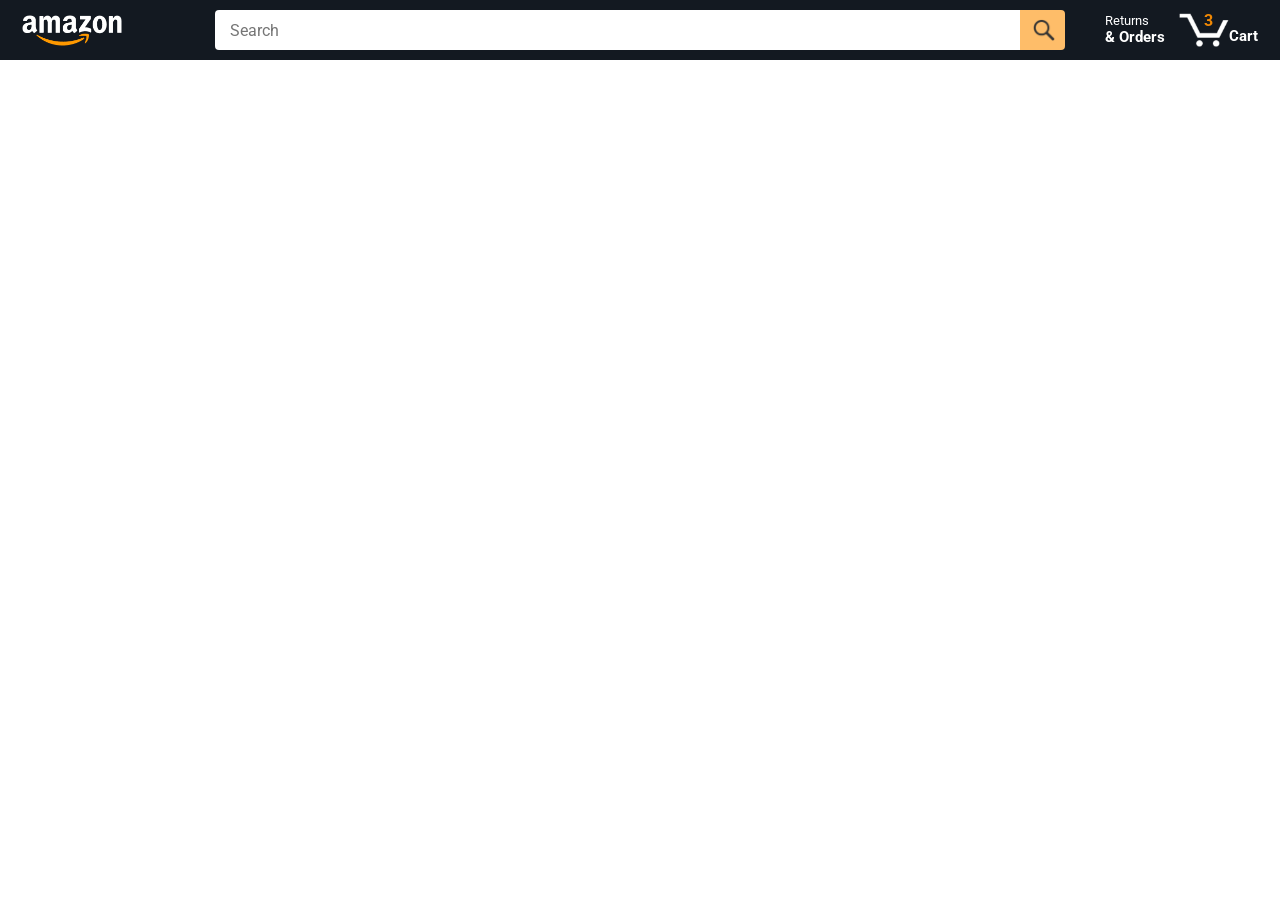
==== amazon.html @ 8fdd25a7 "feat: restructure HTML for improved readability and maintainability" ====
<!DOCTYPE html>
<html>

<head>
  <title>Amazon Project</title>

  <!-- This code is needed for responsive design to work.
      (Responsive design = make the website look good on
      smaller screen sizes like a phone or a tablet). -->
  <meta name="viewport" content="width=device-width, initial-scale=1">

  <!-- Load a font called Roboto from Google Fonts. -->
  <link rel="preconnect" href="https://fonts.googleapis.com">
  <link rel="preconnect" href="https://fonts.gstatic.com" crossorigin>
  <link href="https://fonts.googleapis.com/css2?family=Roboto:wght@400;500;700&display=swap" rel="stylesheet">

  <!-- Here are the CSS files for this page. -->
  <link rel="stylesheet" href="styles/shared/general.css">
  <link rel="stylesheet" href="styles/shared/amazon-header.css">
  <link rel="stylesheet" href="styles/pages/amazon.css">
</head>

<body>
  <div class="amazon-header">
    <div class="amazon-header-left-section">
      <a href="amazon.html" class="header-link">
        <img class="amazon-logo" src="images/amazon-logo-white.png">
        <img class="amazon-mobile-logo" src="images/amazon-mobile-logo-white.png">
      </a>
    </div>

    <div class="amazon-header-middle-section">
      <input class="search-bar" type="text" placeholder="Search">

      <button class="search-button">
        <img class="search-icon" src="images/icons/search-icon.png">
      </button>
    </div>

    <div class="amazon-header-right-section">
      <a class="orders-link header-link" href="orders.html">
        <span class="returns-text">Returns</span>
        <span class="orders-text">& Orders</span>
      </a>

      <a class="cart-link header-link" href="checkout.html">
        <img class="cart-icon" src="images/icons/cart-icon.png">
        <div class="cart-quantity">3</div>
        <div class="cart-text">Cart</div>
      </a>
    </div>
  </div>

  <div class="main">
    <div class="products-grid js-products-grid">
    </div>
  </div>
  <script src="data/cart.js"></script>
  <script src="data/products.js"></script>
  <script src="scripts.js/amazon.js"></script>
</body>

</html>
---- styles/shared/general.css ----
body {
  font-family: Roboto, Arial;
  color: rgb(33, 33, 33);
  /* The <body> element has a default margin of 8px
     on all sides. This removes the default margins. */
  margin: 0;
}

/* <p> elements have a default margin on the top
   and bottom. This removes the default margins. */
p {
  margin: 0;
}

button {
  cursor: pointer;
}

select {
  cursor: pointer;
}

input, select, button {
  font-family: Roboto, Arial;
}

.button-primary {
  color: rgb(33, 33, 33);
  background-color: rgb(255, 216, 20);
  border: 1px solid rgb(252, 210, 0);
  border-radius: 8px;
  cursor: pointer;
  box-shadow: 0 2px 5px rgba(213, 217, 217, 0.5);
}

.button-primary:hover {
  background-color: rgb(247, 202, 0);
  border: 1px solid rgb(242, 194, 0);
}

.button-primary:active {
  background: rgb(255, 216, 20);
  border-color: rgb(252, 210, 0);
  box-shadow: none;
}

.button-secondary {
  color: rgb(33, 33, 33);
  background: white;
  border: 1px solid rgb(213, 217, 217);
  border-radius: 8px;
  cursor: pointer;
  box-shadow: 0 2px 5px rgba(213, 217, 217, 0.5);
}

.button-secondary:hover {
  background-color: rgb(247, 250, 250);
}

.button-secondary:active {
  background-color: rgb(237, 253, 255);
  box-shadow: none;
}

/* These styles will limit text to 2 lines. Anything
   beyond 2 lines will be replaced with "..."
   You can find this code by using an A.I. tool or by
   searching in Google.
   https://css-tricks.com/almanac/properties/l/line-clamp/ */
.limit-text-to-2-lines {
  display: -webkit-box;
  -webkit-line-clamp: 2;
  -webkit-box-orient: vertical;
  overflow: hidden;
}

.link-primary {
  color: rgb(1, 124, 182);
  cursor: pointer;
}

.link-primary:hover {
  color: rgb(196, 80, 0);
}

/* Styles for dropdown selectors. */
select {
  color: rgb(33, 33, 33);
  background-color: rgb(240, 240, 240);
  border: 1px solid rgb(213, 217, 217);
  border-radius: 8px;
  padding: 3px 5px;
  font-size: 15px;
  cursor: pointer;
  box-shadow: 0 2px 5px rgba(213, 217, 217, 0.5);
}

select:focus,
input:focus {
  outline: 2px solid rgb(255, 153, 0);
}
---- styles/shared/amazon-header.css ----
.amazon-header {
  background-color: rgb(19, 25, 33);
  color: white;
  padding-left: 15px;
  padding-right: 15px;

  display: flex;
  align-items: center;
  justify-content: space-between;

  position: fixed;
  top: 0;
  left: 0;
  right: 0;
  height: 60px;
}

.amazon-header-left-section {
  width: 180px;
}

@media (max-width: 800px) {
  .amazon-header-left-section {
    width: unset;
  }
}

.header-link {
  display: inline-block;
  padding: 6px;
  border-radius: 2px;
  cursor: pointer;
  text-decoration: none;
  border: 1px solid rgba(0, 0, 0, 0);
}

.header-link:hover {
  border: 1px solid white;
}

.amazon-logo {
  width: 100px;
  margin-top: 5px;
}

.amazon-mobile-logo {
  display: none;
}

@media (max-width: 575px) {
  .amazon-logo {
    display: none;
  }

  .amazon-mobile-logo {
    display: block;
    height: 35px;
    margin-top: 5px;
  }
}

.amazon-header-middle-section {
  flex: 1;
  max-width: 850px;
  margin-left: 10px;
  margin-right: 10px;
  display: flex;
}

.search-bar {
  flex: 1;
  width: 0;
  font-size: 16px;
  height: 38px;
  padding-left: 15px;
  border: none;
  border-top-left-radius: 4px;
  border-bottom-left-radius: 4px;
  border-top-right-radius: 0;
  border-bottom-right-radius: 0;
}

.search-button {
  background-color: rgb(254, 189, 105);
  border: none;
  width: 45px;
  height: 40px;
  border-top-right-radius: 4px;
  border-bottom-right-radius: 4px;
  flex-shrink: 0;
}

.search-icon {
  height: 22px;
  margin-left: 2px;
  margin-top: 3px;
}

.amazon-header-right-section {
  width: 180px;
  flex-shrink: 0;
  display: flex;
  justify-content: end;
}

.orders-link {
  color: white;
}

.returns-text {
  display: block;
  font-size: 13px;
}

.orders-text {
  display: block;
  font-size: 15px;
  font-weight: 700;
}

.cart-link {
  color: white;
  display: flex;
  align-items: center;
  position: relative;
}

.cart-icon {
  width: 50px;
}

.cart-text {
  margin-top: 12px;
  font-size: 15px;
  font-weight: 700;
}

.cart-quantity {
  color: rgb(240, 136, 4);
  font-size: 16px;
  font-weight: 700;

  position: absolute;
  top: 4px;
  left: 22px;
  
  width: 26px;
  text-align: center;
}
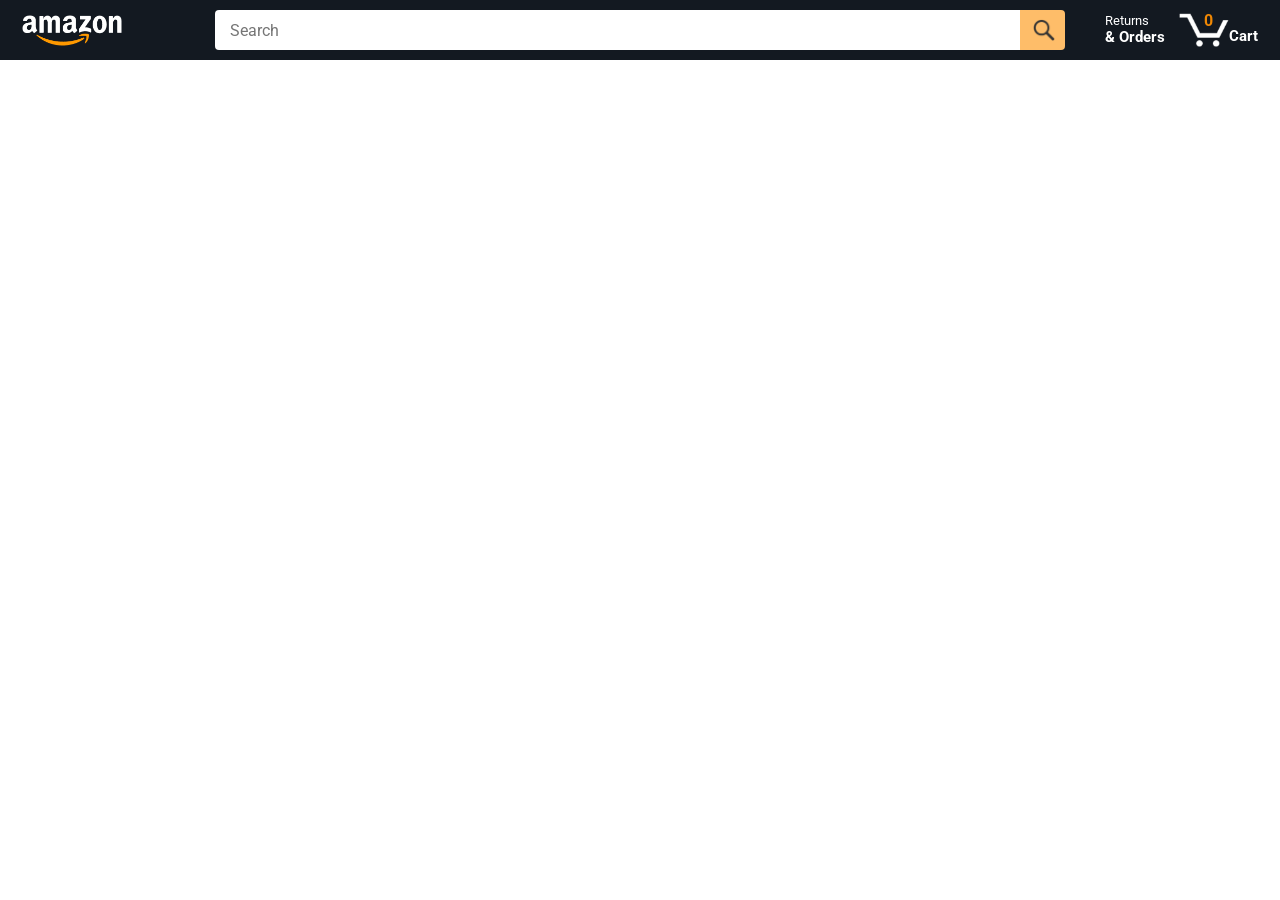
==== commit 8995d953: "feat: update cart quantity display to reflect current items in cart" ====
--- a/amazon.html
+++ b/amazon.html
@@ -45,7 +45,7 @@
 
       <a class="cart-link header-link" href="checkout.html">
         <img class="cart-icon" src="images/icons/cart-icon.png">
-        <div class="cart-quantity">3</div>
+        <div class="cart-quantity js-cart-quantity">0</div>
         <div class="cart-text">Cart</div>
       </a>
     </div>
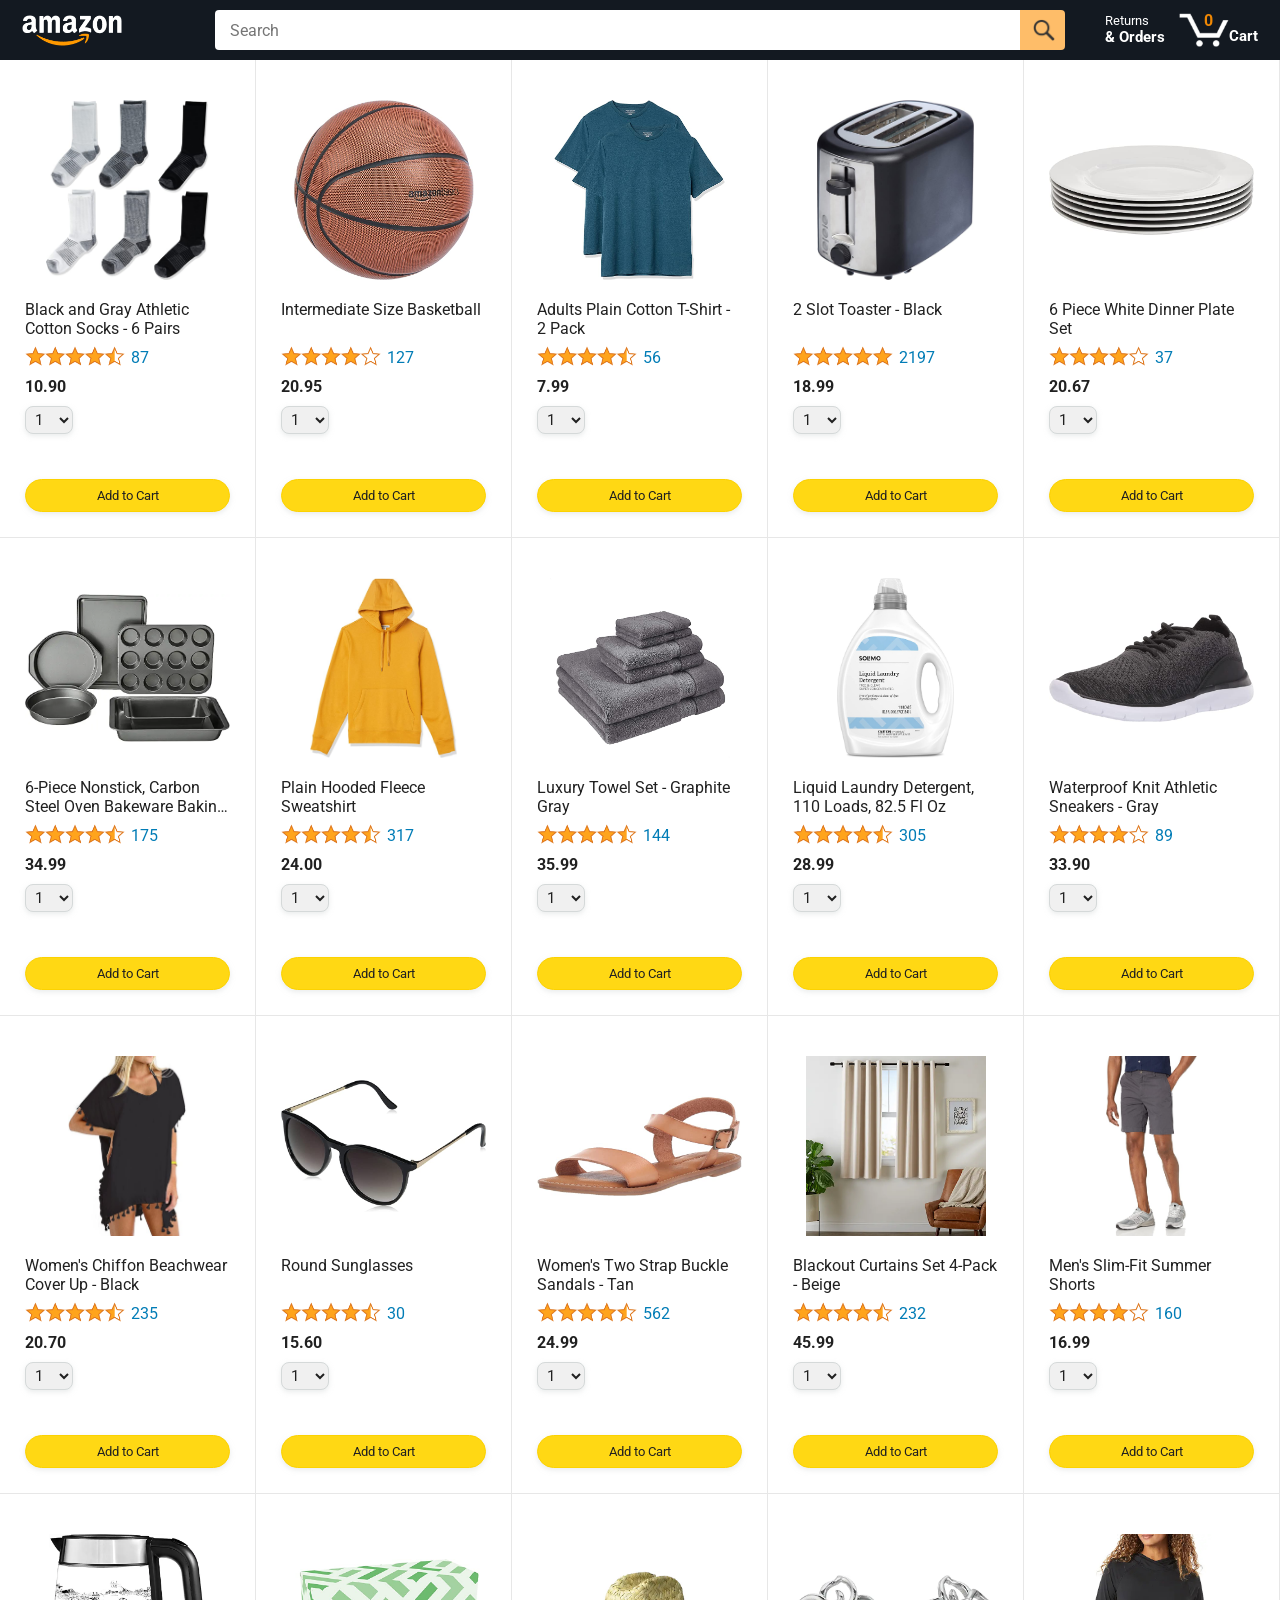
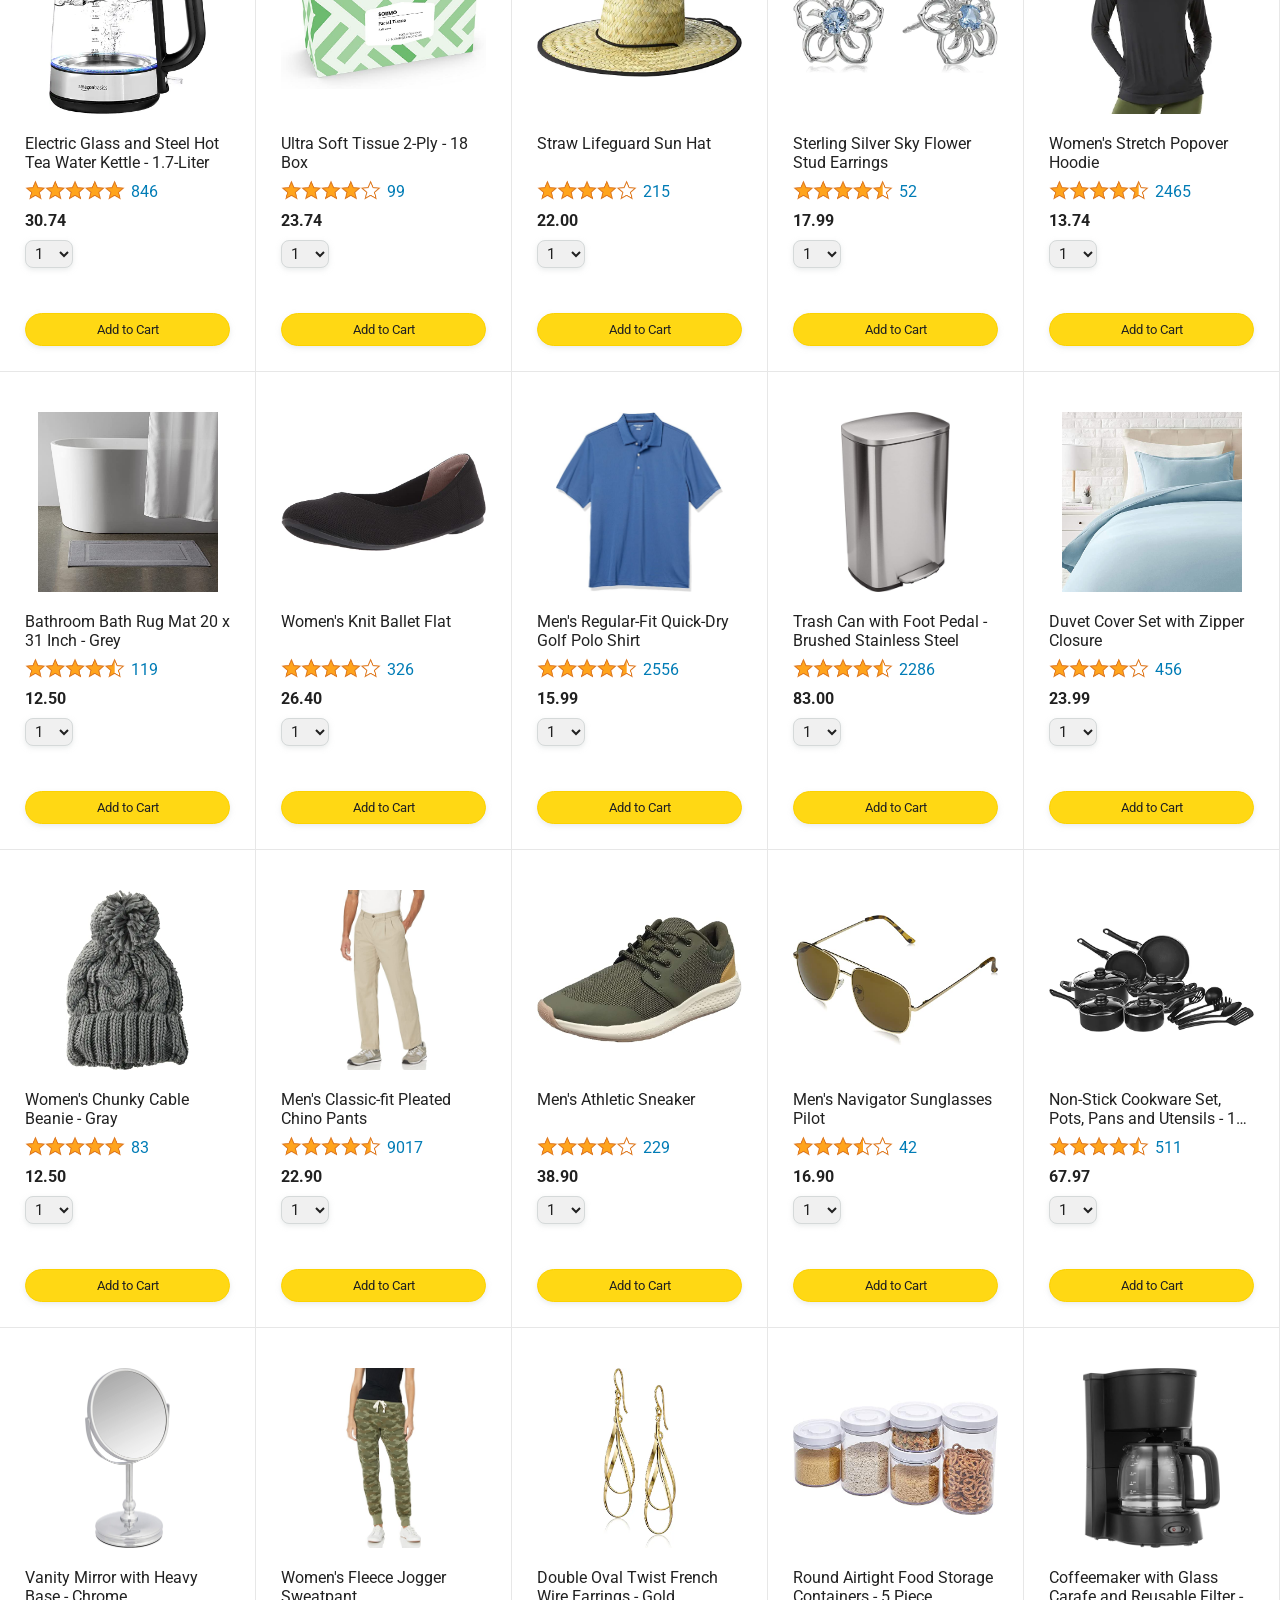
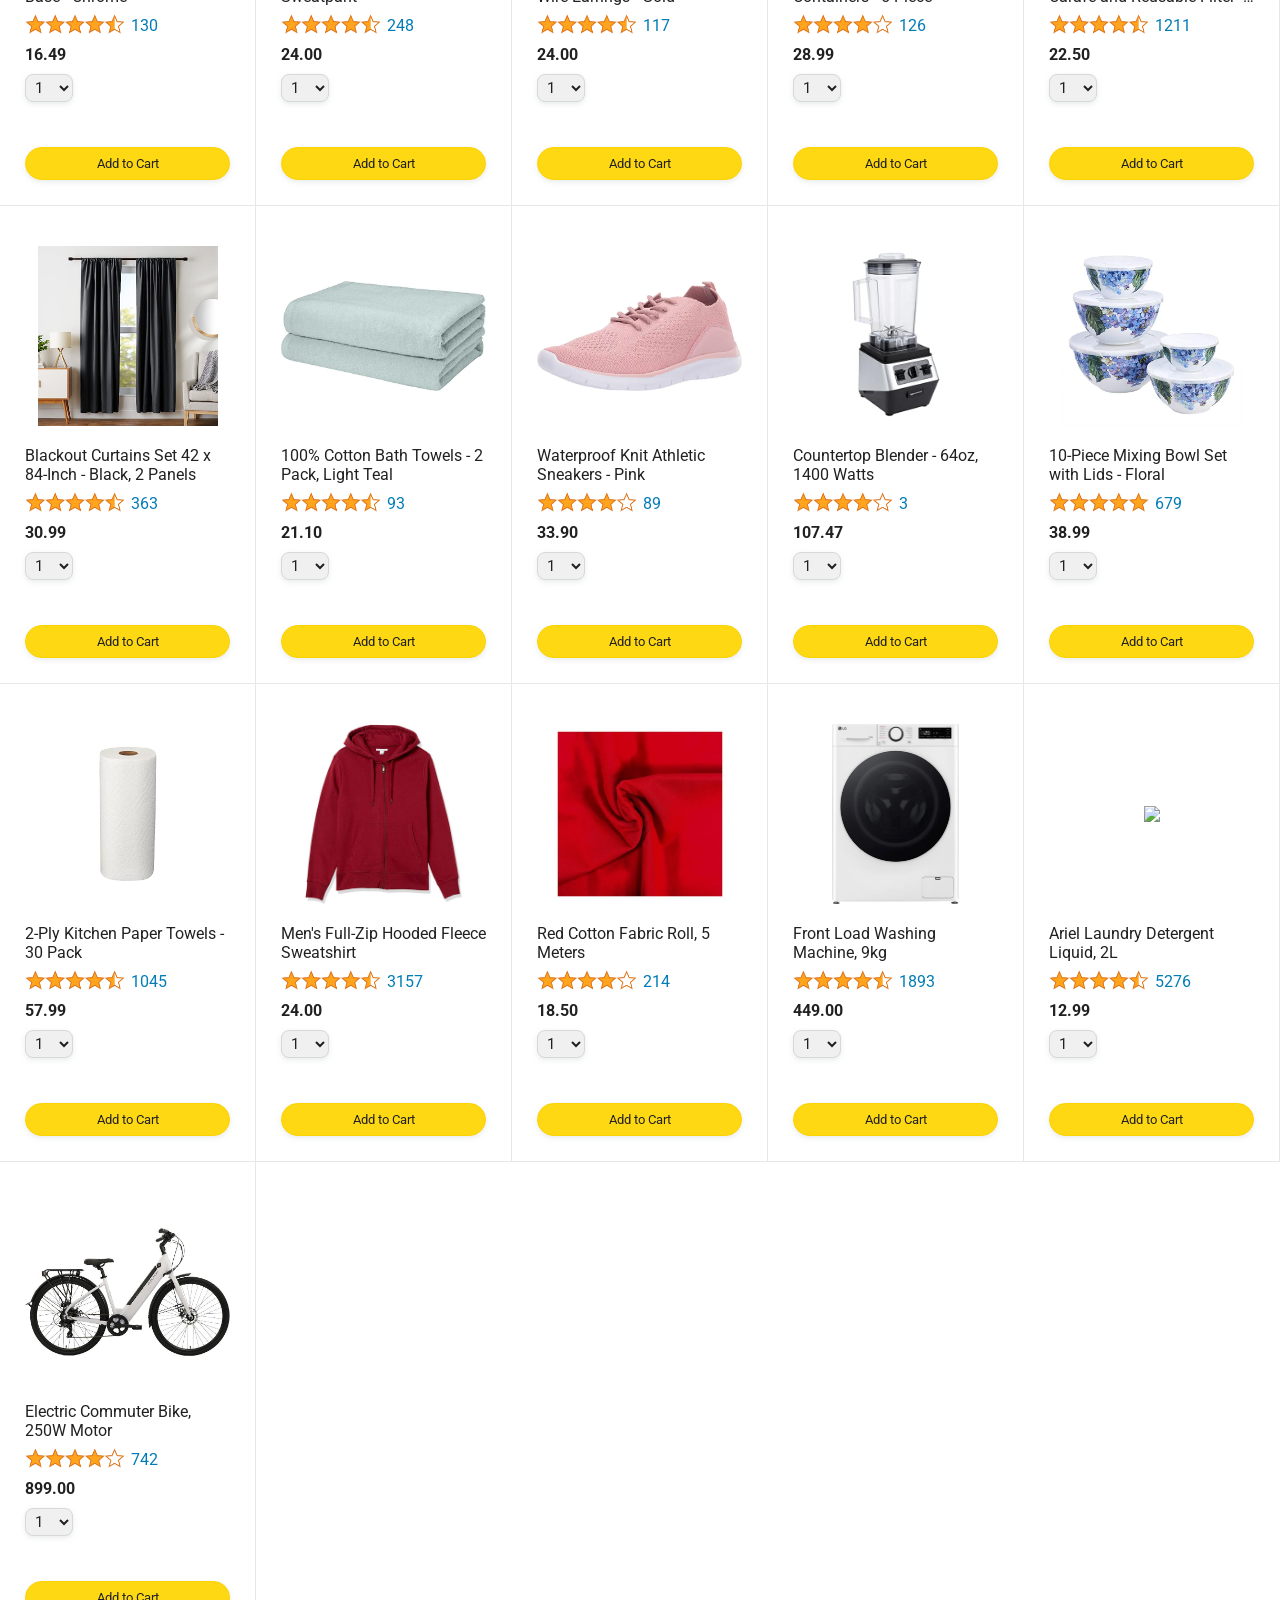
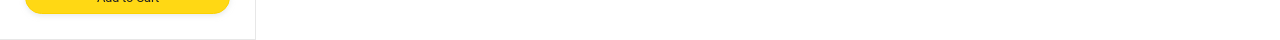
==== commit e97117ad: "fix: remove unused cart.js script from amazon.html" ====
--- a/amazon.html
+++ b/amazon.html
@@ -55,7 +55,6 @@
     <div class="products-grid js-products-grid">
     </div>
   </div>
-  <script src="data/cart.js"></script>
   <script src="data/products.js"></script>
   <script src="scripts.js/amazon.js"></script>
 </body>
--- a/styles/pages/amazon.css
+++ b/styles/pages/amazon.css
@@ -0,0 +1,159 @@
+.main {
+  margin-top: 60px;
+}
+
+.products-grid {
+  display: grid;
+
+  /* - In CSS Grid, 1fr means a column will take up the
+       remaining space in the grid.
+     - If we write 1fr 1fr ... 1fr; 8 times, this will
+       divide the grid into 8 columns, each taking up an
+       equal amount of the space.
+     - repeat(8, 1fr); is a shortcut for repeating "1fr"
+       8 times (instead of typing out "1fr" 8 times).
+       repeat(...) is a special property that works with
+       display: grid; */
+  grid-template-columns: repeat(8, 1fr);
+}
+
+/* @media is used to create responsive design (making the
+   website look good on any screen size). This @media
+   means when the screen width is 2000px or less, we
+   will divide the grid into 7 columns instead of 8. */
+@media (max-width: 2000px) {
+  .products-grid {
+    grid-template-columns: repeat(7, 1fr);
+  }
+}
+
+/* This @media means when the screen width is 1600px or
+   less, we will divide the grid into 6 columns. */
+@media (max-width: 1600px) {
+  .products-grid {
+    grid-template-columns: repeat(6, 1fr);
+  }
+}
+
+@media (max-width: 1300px) {
+  .products-grid {
+    grid-template-columns: repeat(5, 1fr);
+  }
+}
+
+@media (max-width: 1000px) {
+  .products-grid {
+    grid-template-columns: repeat(4, 1fr);
+  }
+}
+
+@media (max-width: 800px) {
+  .products-grid {
+    grid-template-columns: repeat(3, 1fr);
+  }
+}
+
+@media (max-width: 575px) {
+  .products-grid {
+    grid-template-columns: repeat(2, 1fr);
+  }
+}
+
+@media (max-width: 450px) {
+  .products-grid {
+    grid-template-columns: 1fr;
+  }
+}
+
+.product-container {
+  padding-top: 40px;
+  padding-bottom: 25px;
+  padding-left: 25px;
+  padding-right: 25px;
+
+  border-right: 1px solid rgb(231, 231, 231);
+  border-bottom: 1px solid rgb(231, 231, 231);
+
+  display: flex;
+  flex-direction: column;
+}
+
+.product-image-container {
+  display: flex;
+  justify-content: center;
+  align-items: center;
+
+  height: 180px;
+  margin-bottom: 20px;
+}
+
+.product-image {
+  /* Images will overflow their container by default. To
+    prevent this, we set max-width and max-height to 100%
+    so they stay inside their container. */
+  max-width: 100%;
+  max-height: 100%;
+}
+
+.product-name {
+  height: 40px;
+  margin-bottom: 5px;
+}
+
+.product-rating-container {
+  display: flex;
+  align-items: center;
+  margin-bottom: 10px;
+}
+
+.product-rating-stars {
+  width: 100px;
+  margin-right: 6px;
+}
+
+.product-rating-count {
+  color: rgb(1, 124, 182);
+  cursor: pointer;
+  margin-top: 3px;
+}
+
+.product-price {
+  font-weight: 700;
+  margin-bottom: 10px;
+}
+
+.product-quantity-container {
+  margin-bottom: 17px;
+}
+
+.product-spacer {
+  flex: 1;
+}
+
+.added-to-cart {
+  color: rgb(6, 125, 98);
+  font-size: 16px;
+
+  display: flex;
+  align-items: center;
+  margin-bottom: 8px;
+
+  /* At first, the "Added to cart" message will
+     be invisible. Use JavaScript to change the
+     opacity and make it visible. */
+  opacity: 0;
+}
+.added-to-cart-visible {
+  opacity: 1;
+}
+
+.added-to-cart img {
+  height: 20px;
+  margin-right: 5px;
+}
+
+.add-to-cart-button {
+  width: 100%;
+  padding: 8px;
+  border-radius: 50px;
+}
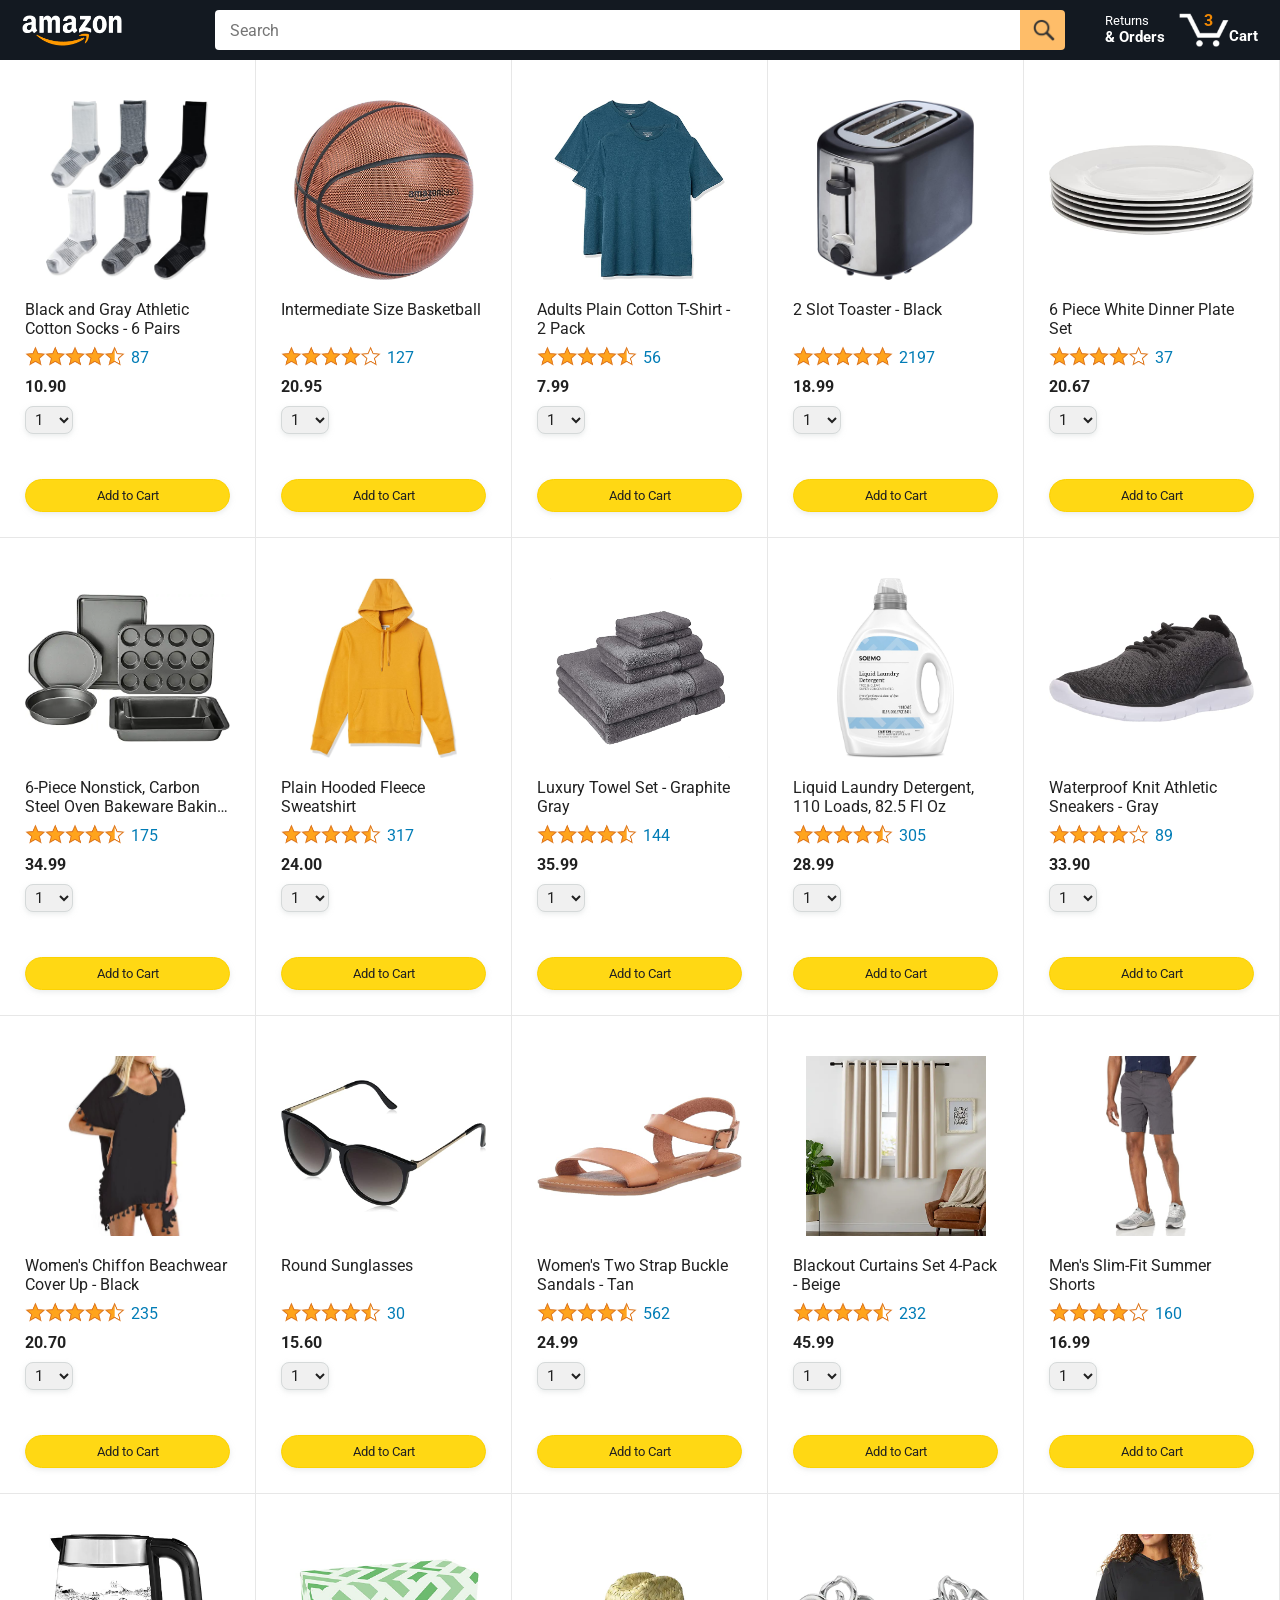
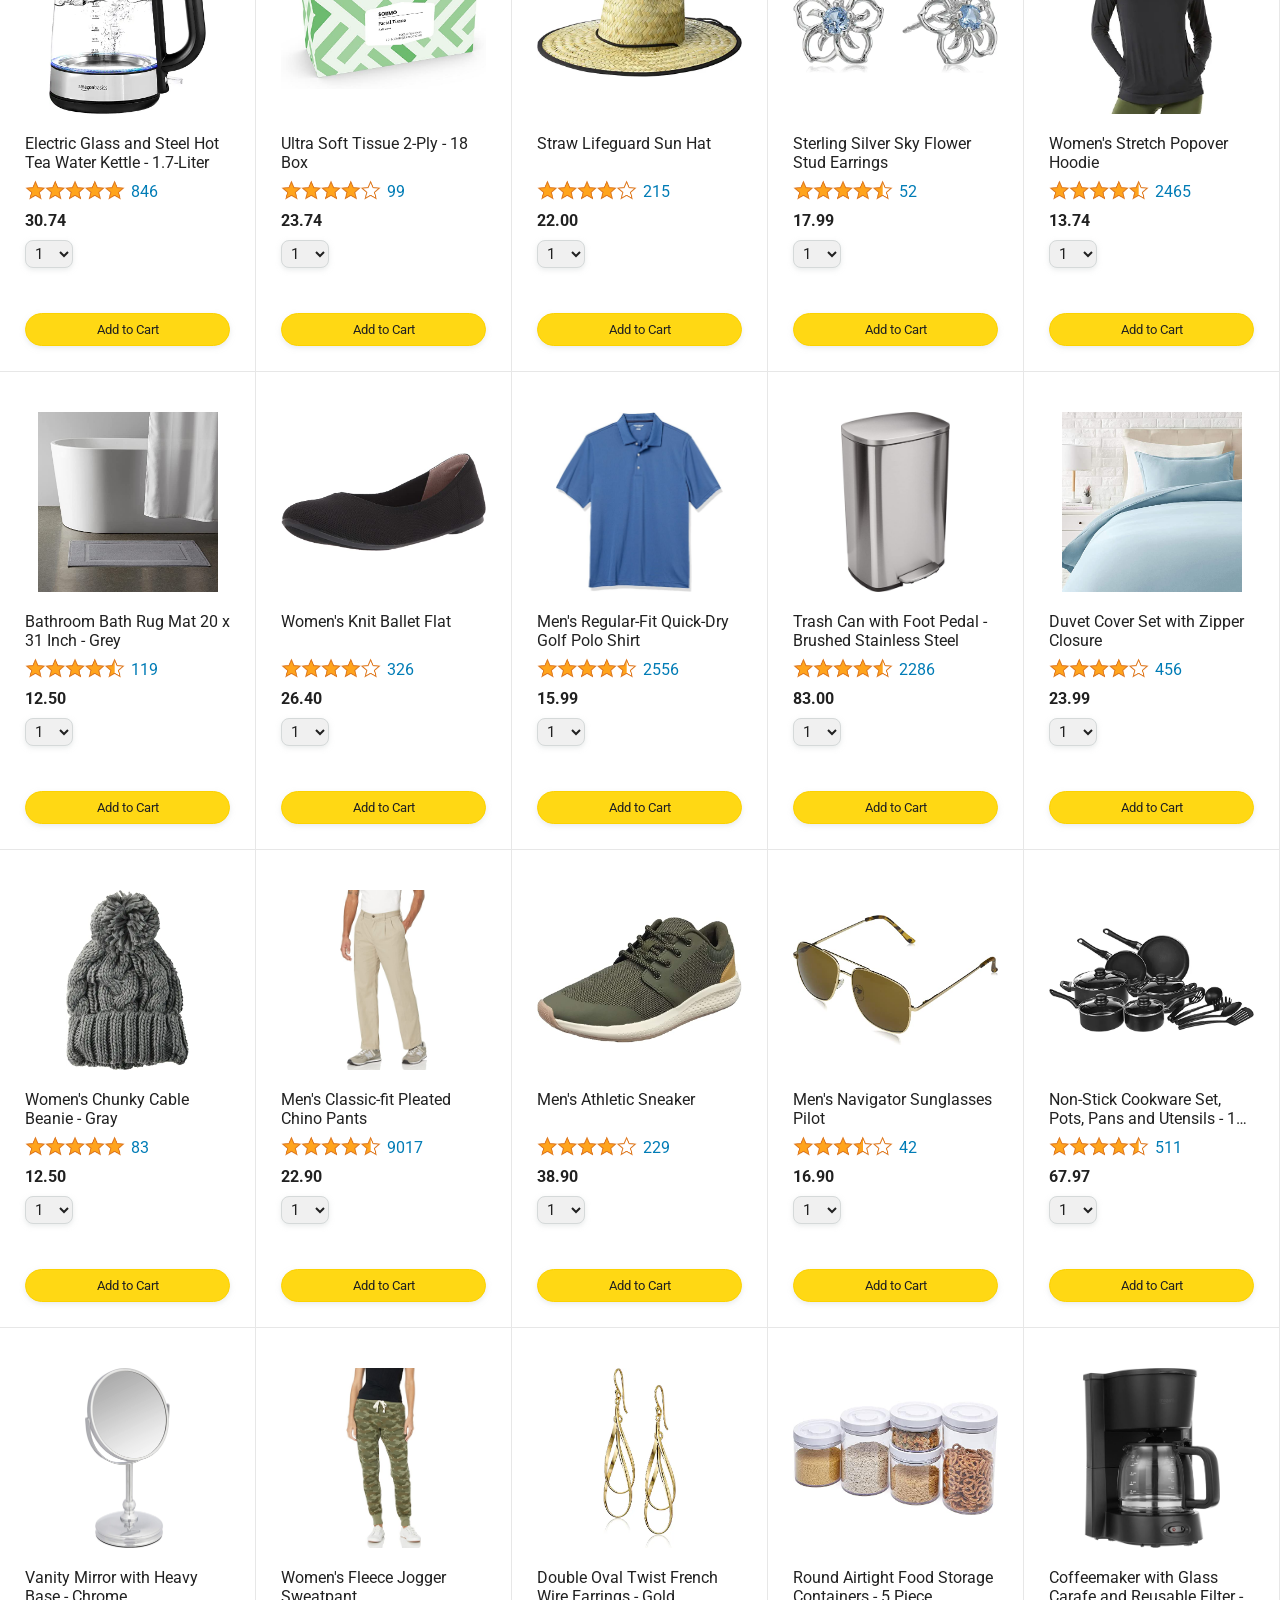
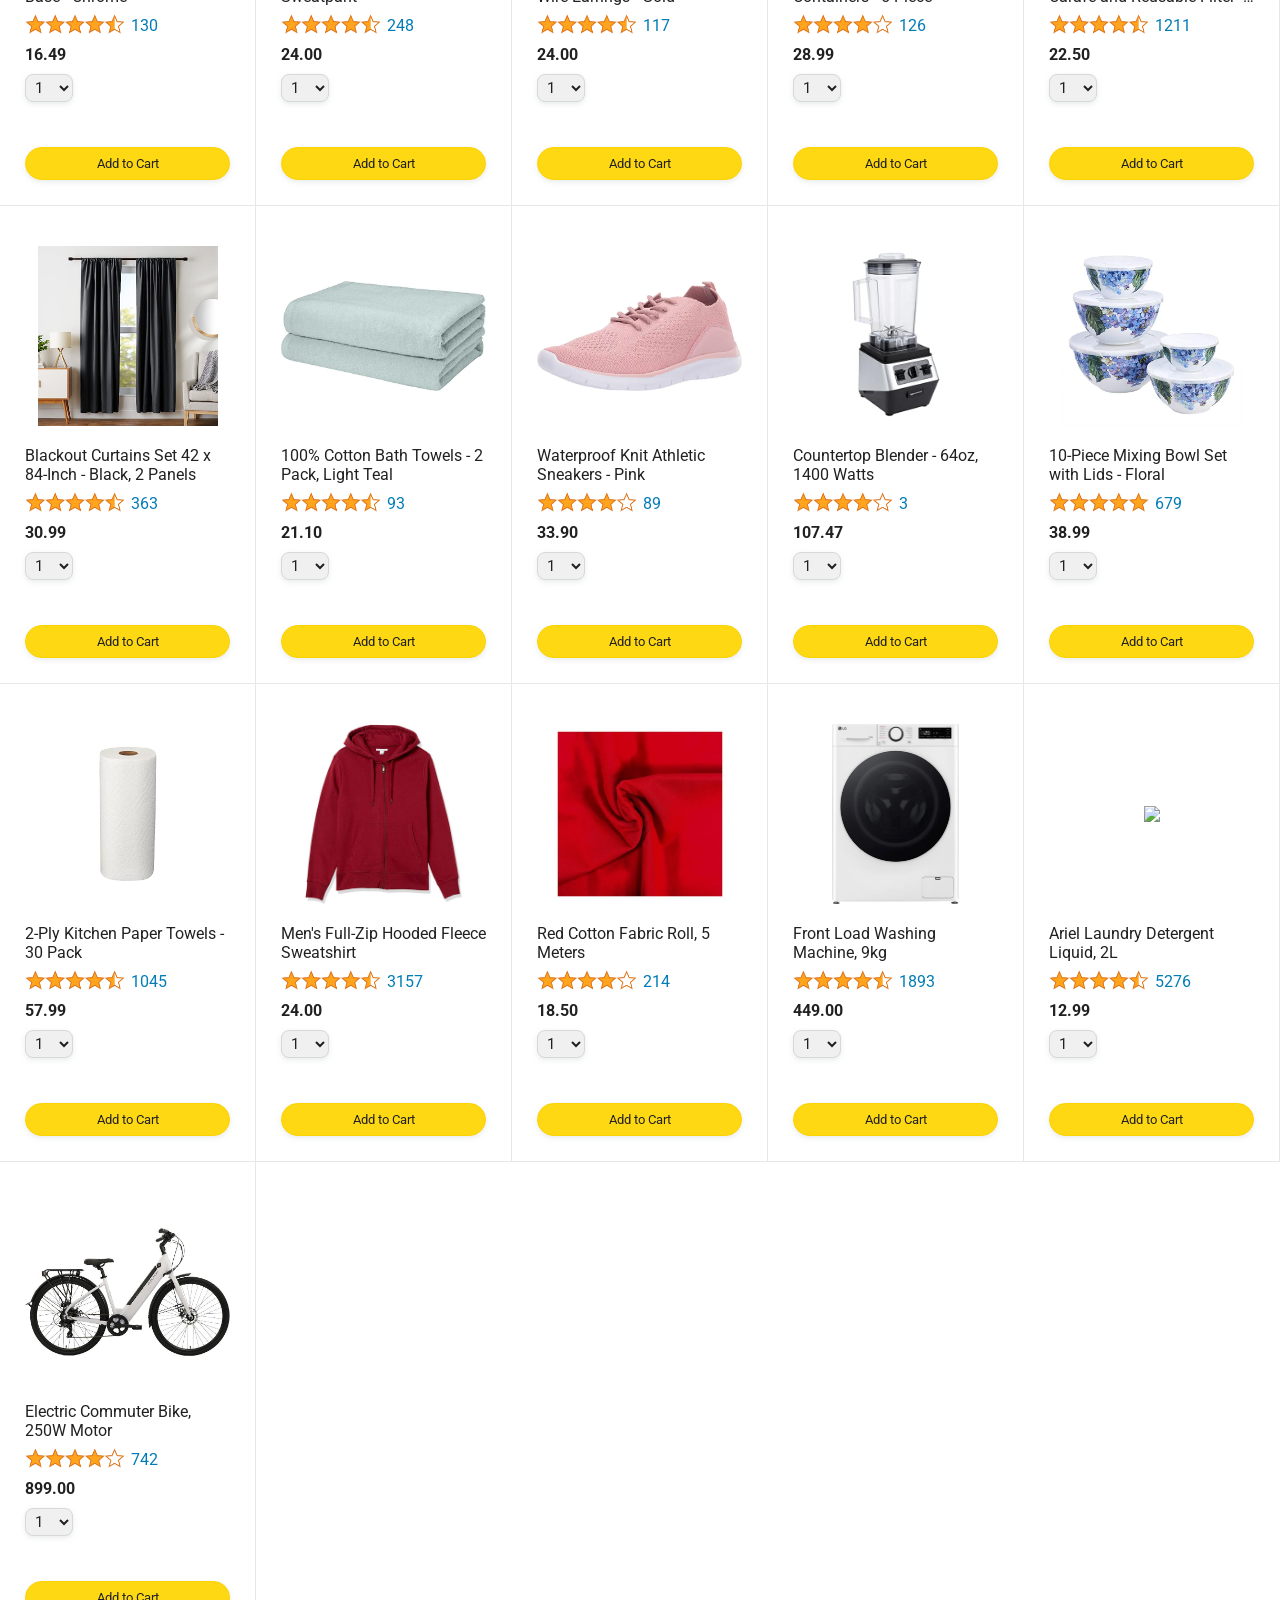
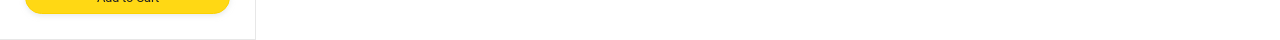
==== commit 39d321bf: "feat: update cart quantity display to remove default zero value" ====
--- a/amazon.html
+++ b/amazon.html
@@ -45,7 +45,7 @@
 
       <a class="cart-link header-link" href="checkout.html">
         <img class="cart-icon" src="images/icons/cart-icon.png">
-        <div class="cart-quantity js-cart-quantity">0</div>
+        <div class="cart-quantity js-cart-quantity"></div>
         <div class="cart-text">Cart</div>
       </a>
     </div>
@@ -55,8 +55,7 @@
     <div class="products-grid js-products-grid">
     </div>
   </div>
-  <script src="data/products.js"></script>
-  <script src="scripts.js/amazon.js"></script>
+  <script type="module" src="scripts.js/amazon.js"></script>
 </body>
 
 </html>
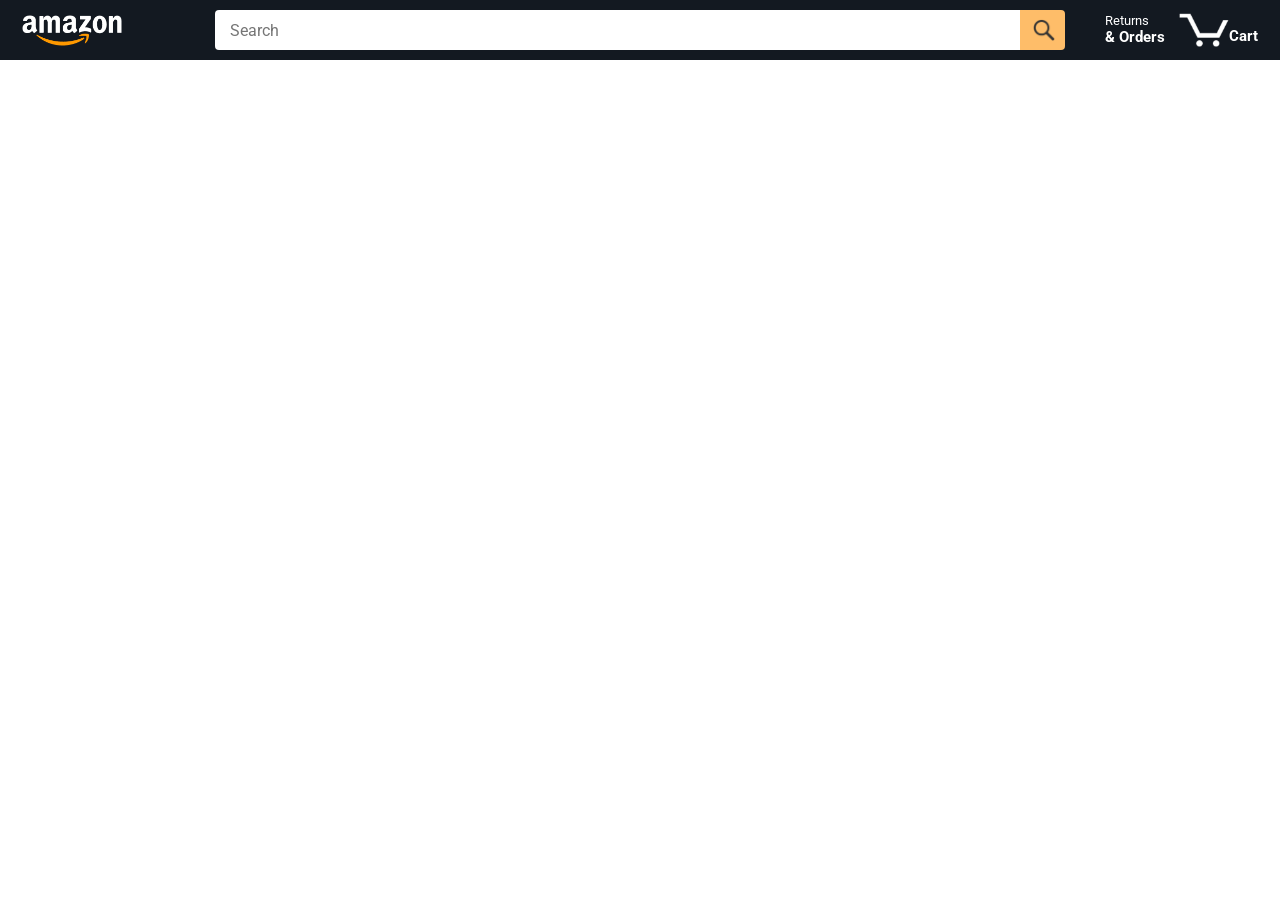
==== commit 23de3c56: "fix: correct script path for amazon and checkout pages" ====
--- a/amazon.html
+++ b/amazon.html
@@ -55,7 +55,7 @@
     <div class="products-grid js-products-grid">
     </div>
   </div>
-  <script type="module" src="scripts.js/amazon.js"></script>
+  <script type="module" src="scripts/amazon.js"></script>
 </body>
 
 </html>
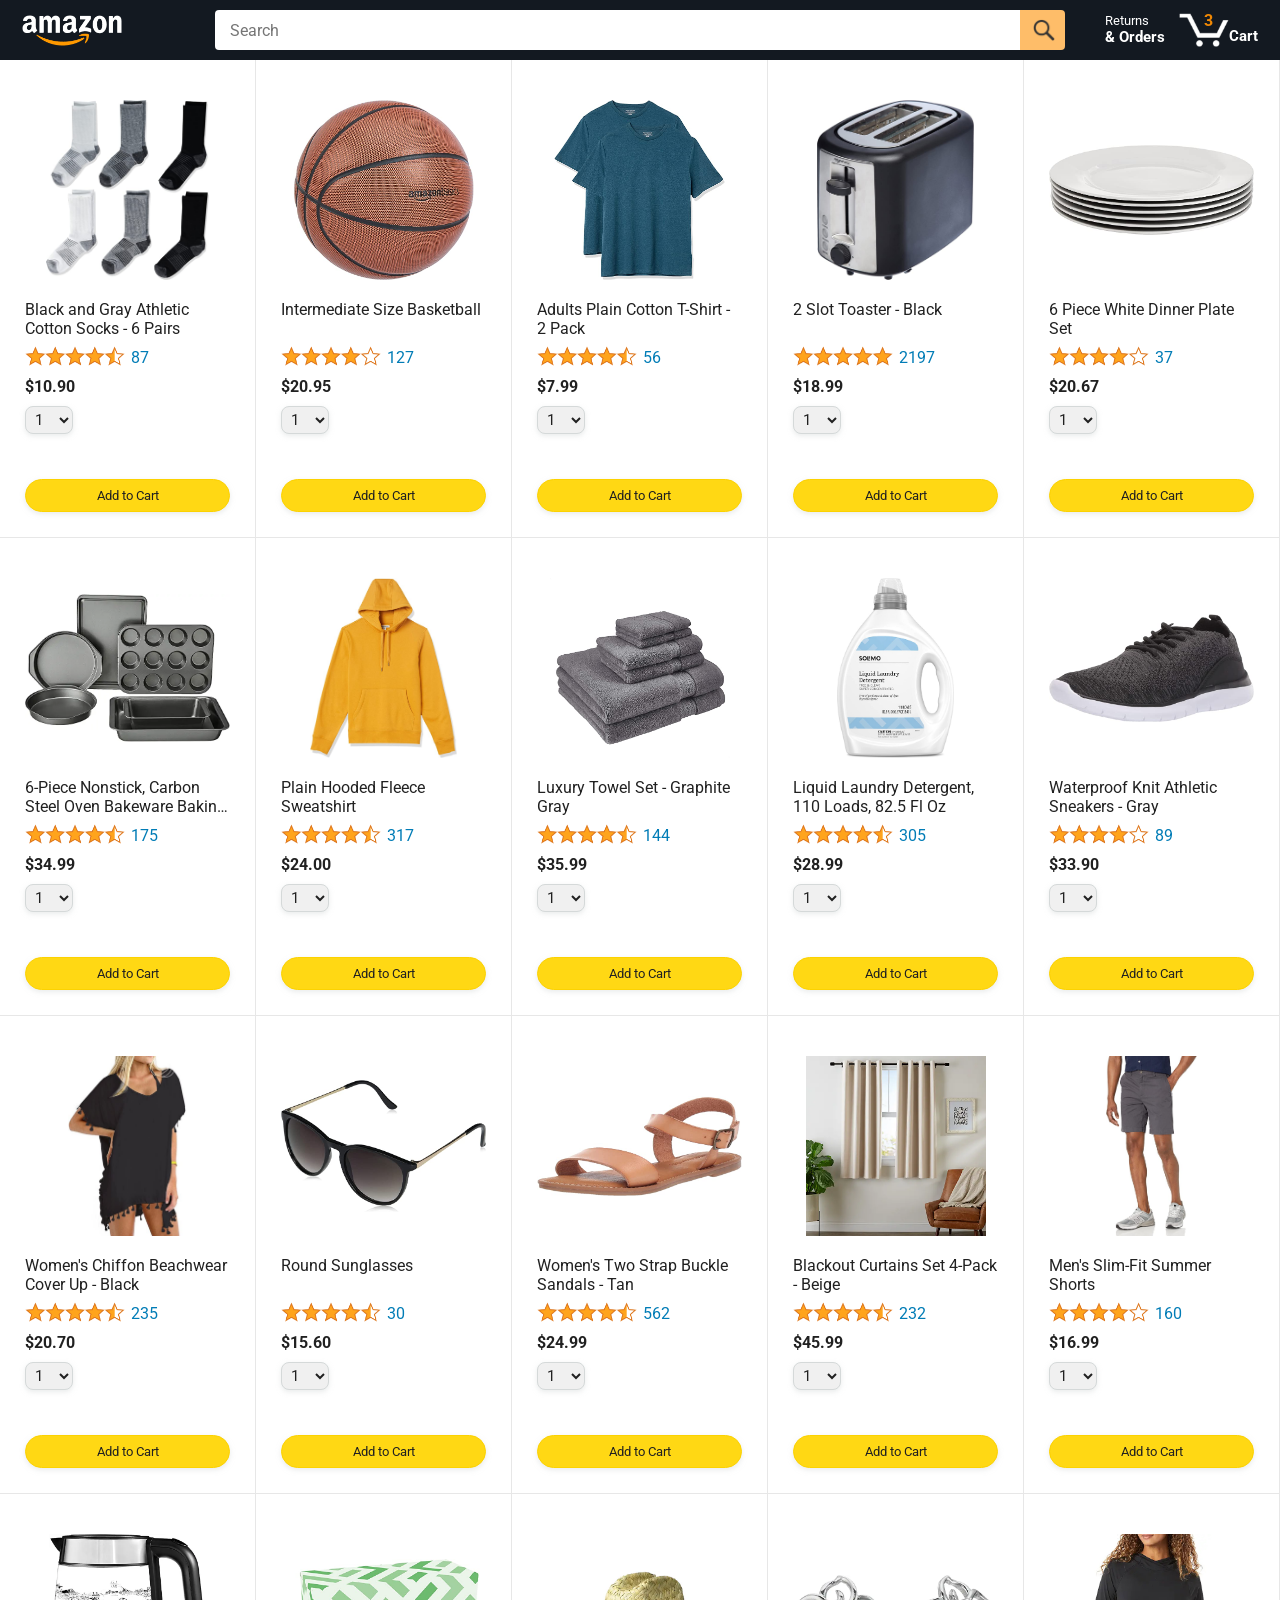
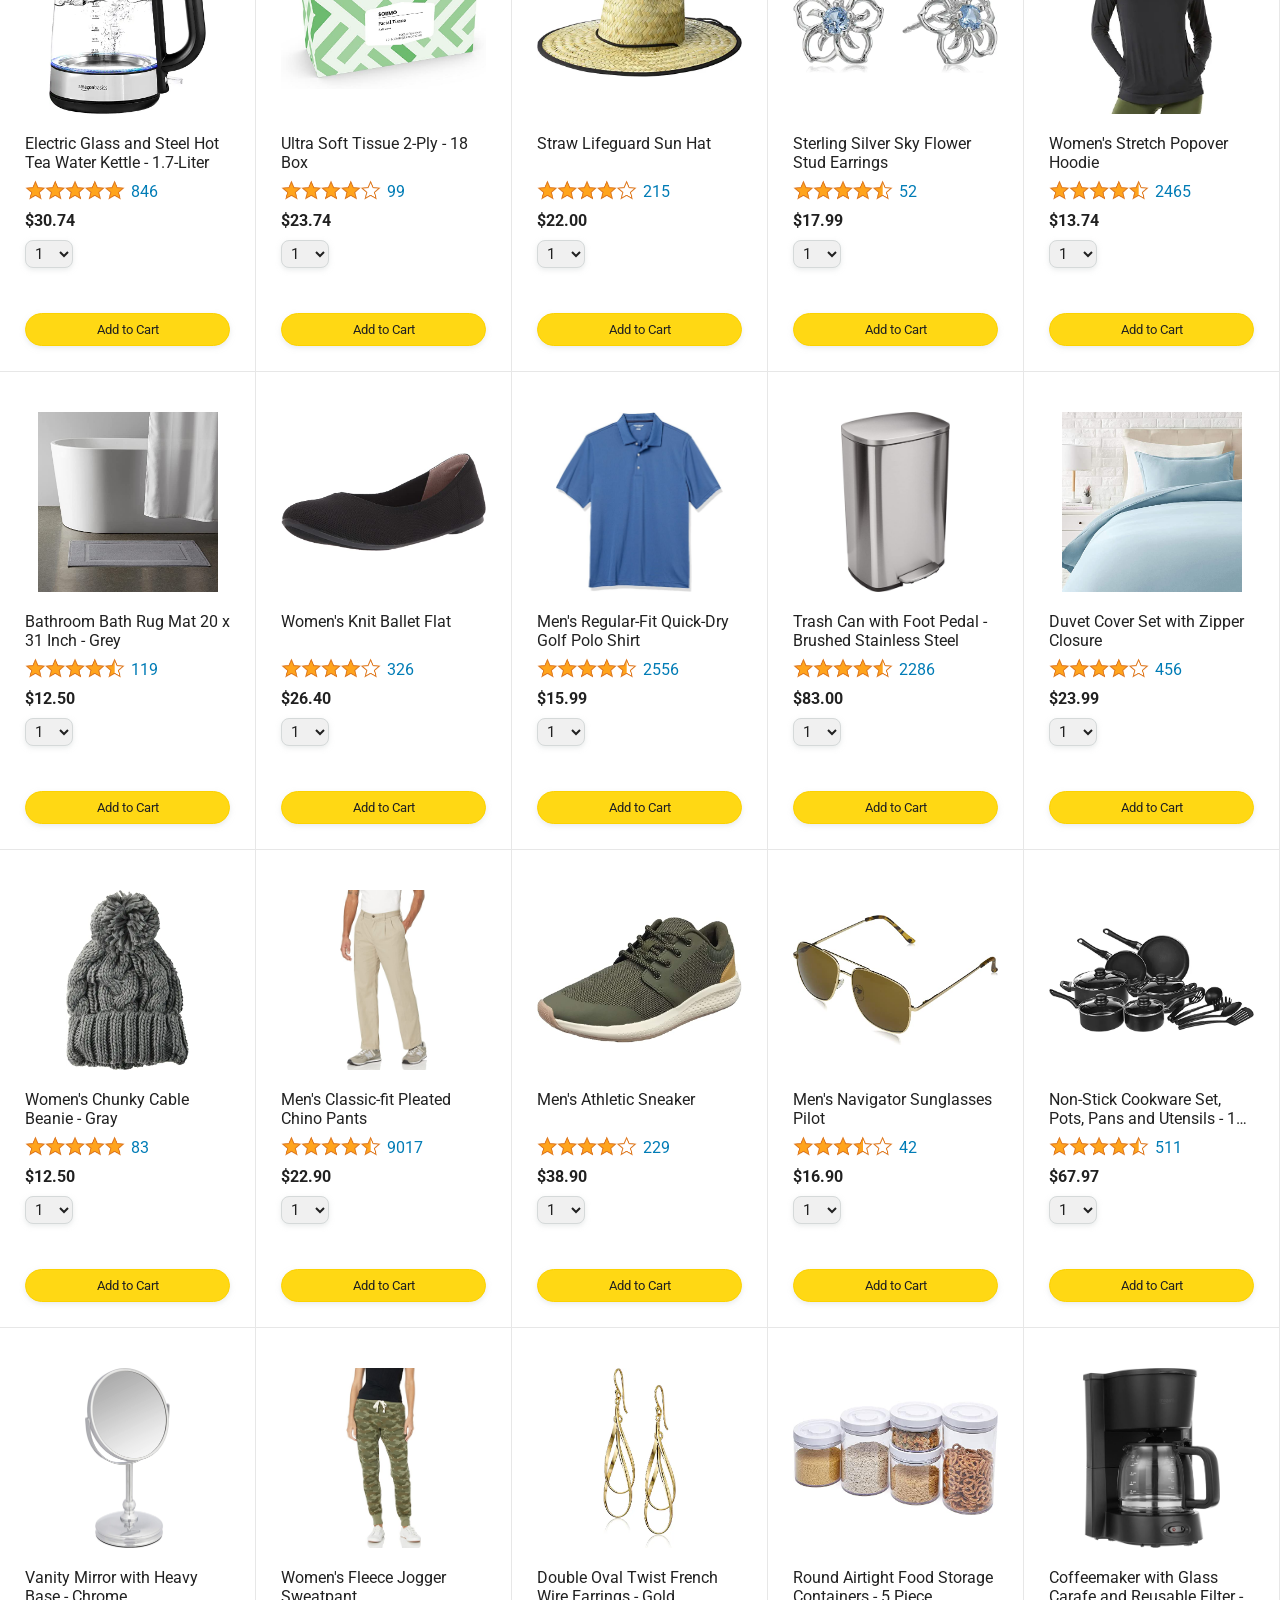
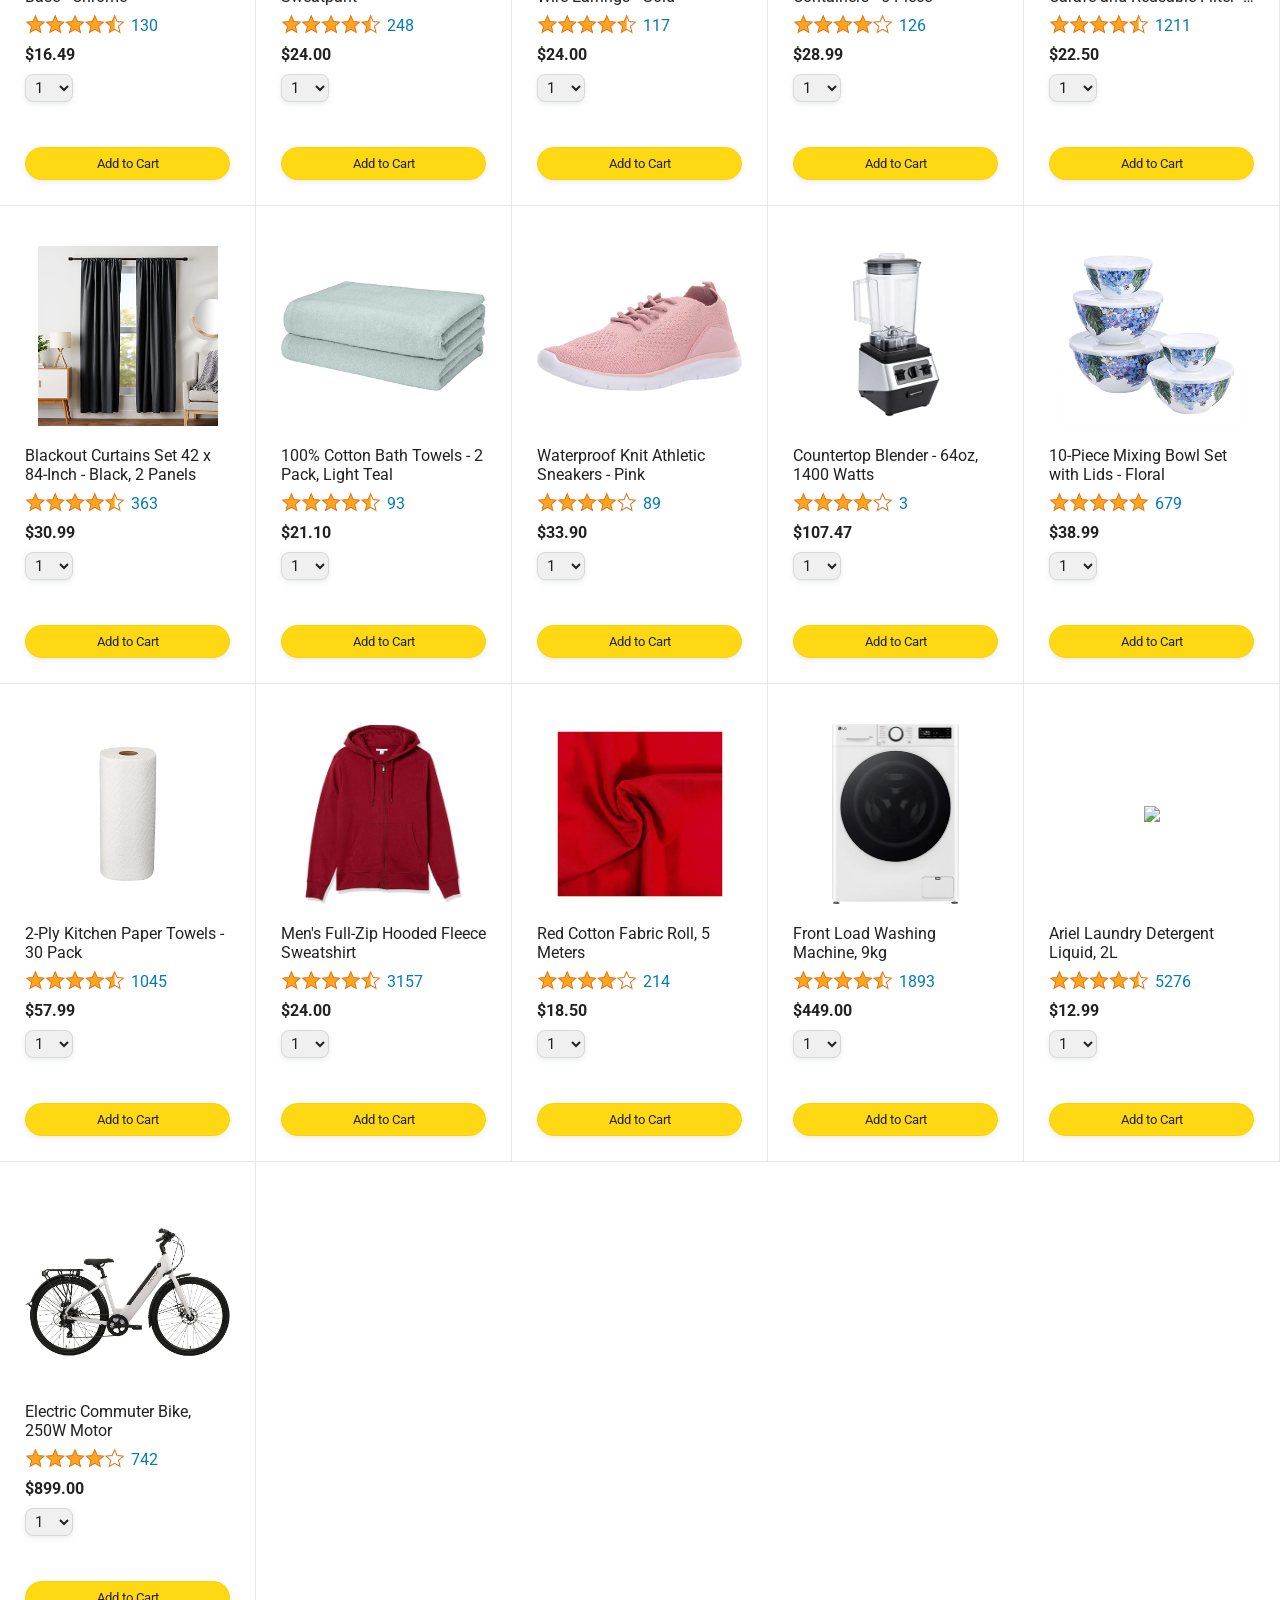
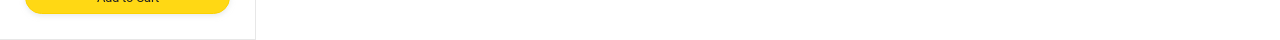
==== commit 55f1b043: "Merge 0ecf8fe9acb0b6d059a17e8c82891cc22444b800 into d7eb2ee1f1a3ad0d24425fd7c5b14ff59f5d11bf" ====
--- a/amazon.html
+++ b/amazon.html
@@ -55,7 +55,7 @@
     <div class="products-grid js-products-grid">
     </div>
   </div>
-  <script type="module" src="scripts/amazon.js"></script>
+  <script type="module" src="scripts.js/amazon.js"></script>
 </body>
 
 </html>
